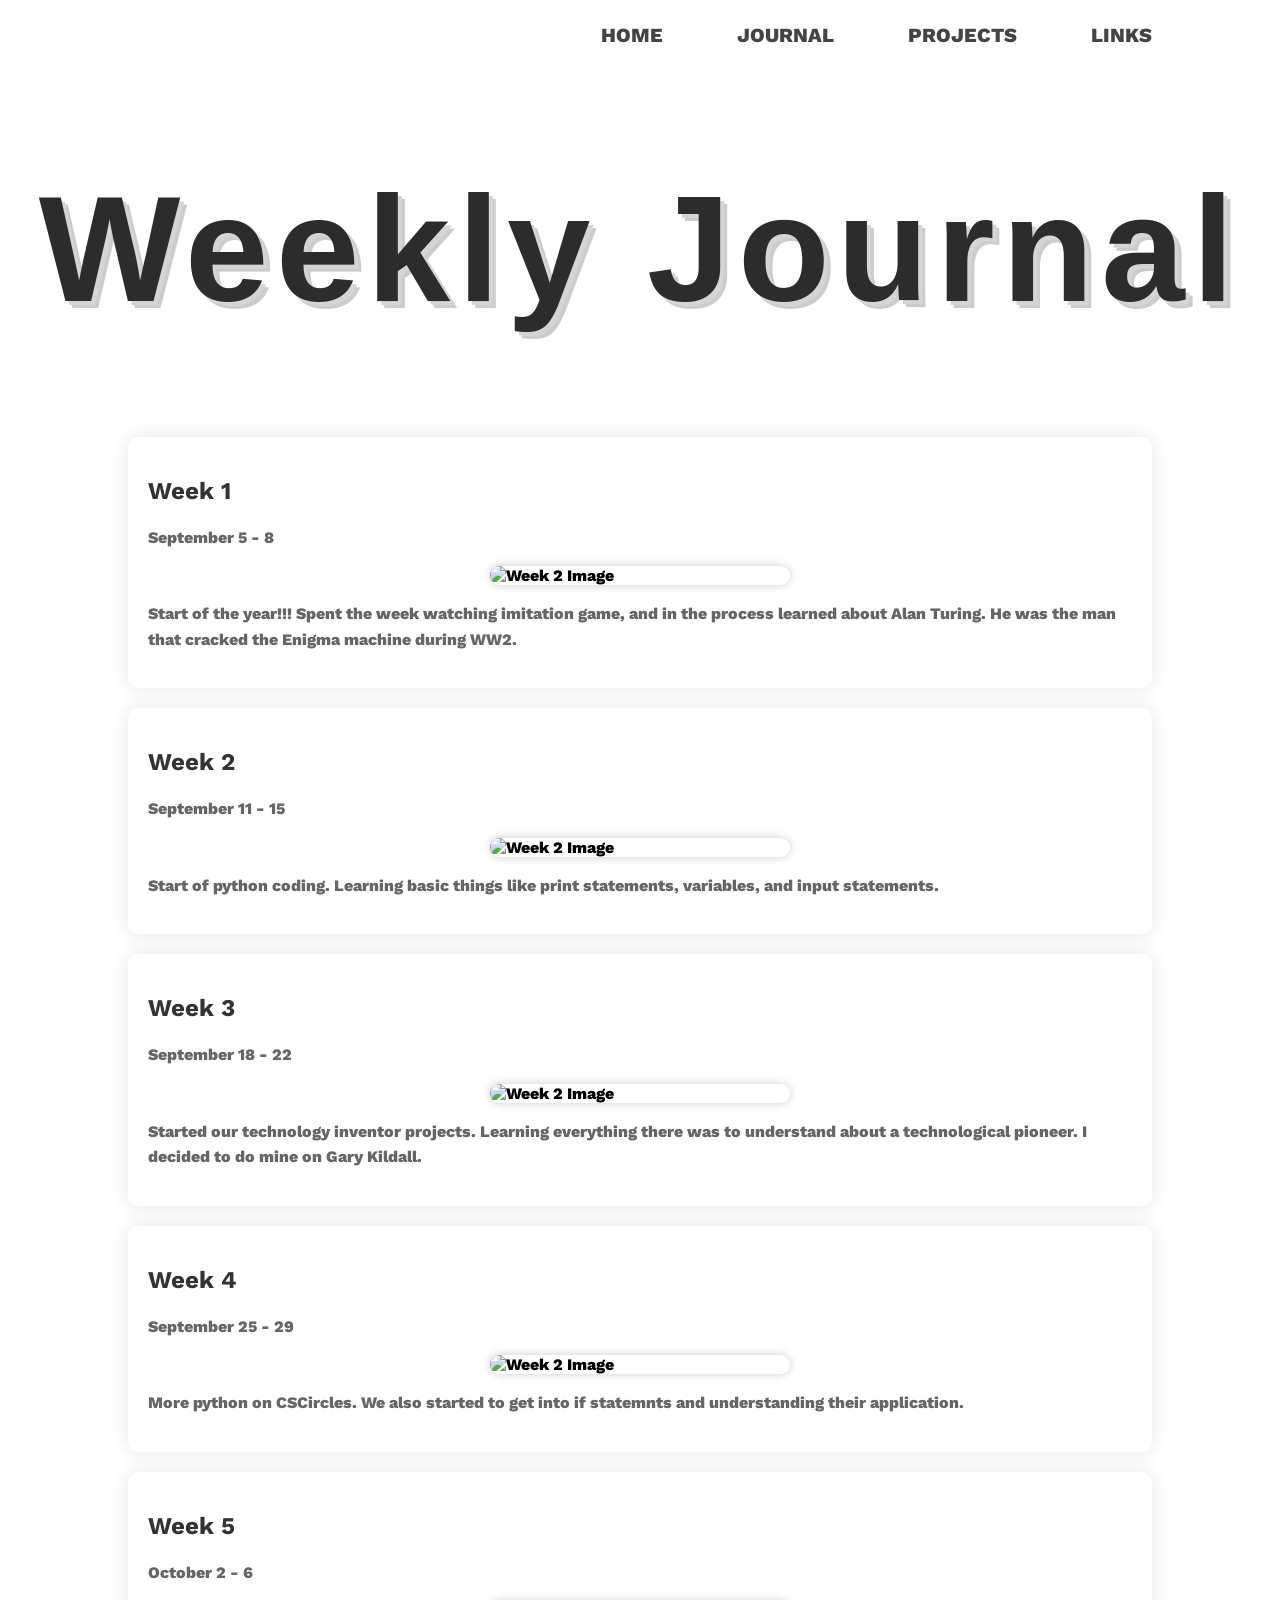
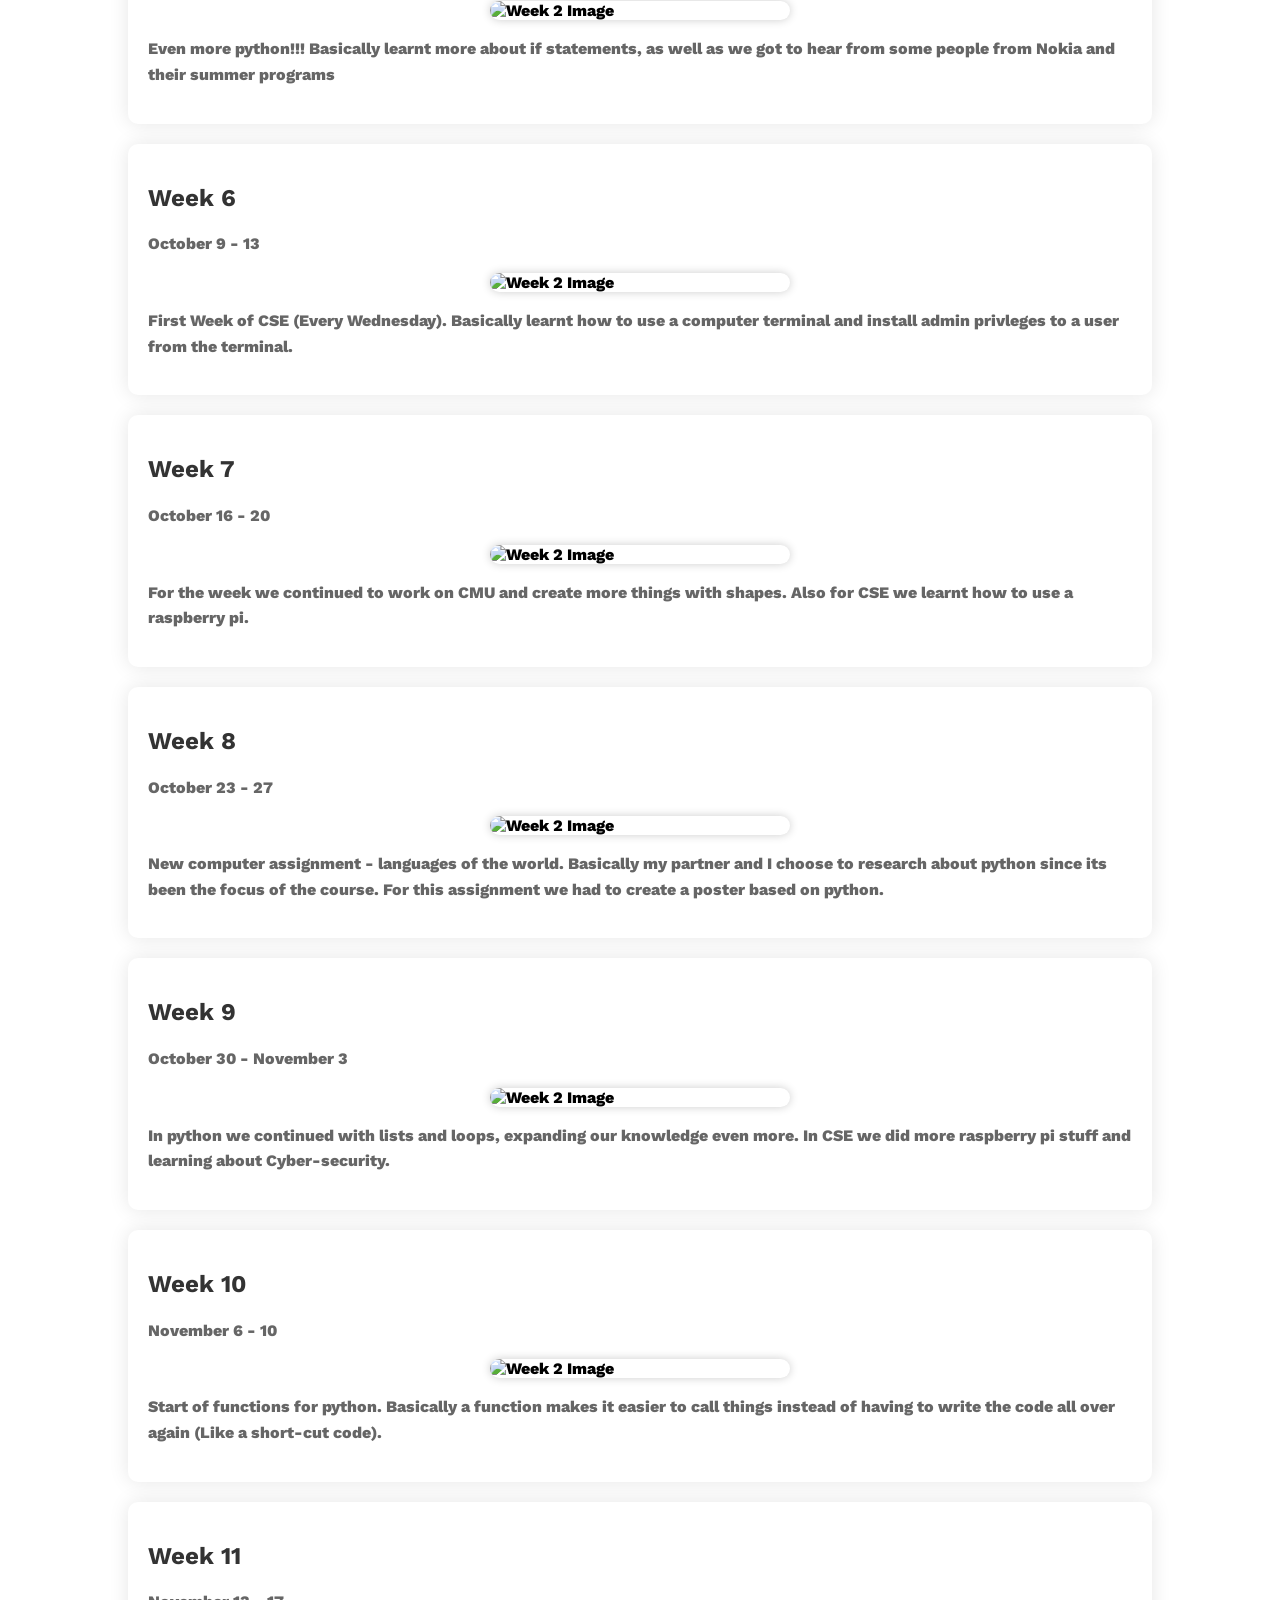
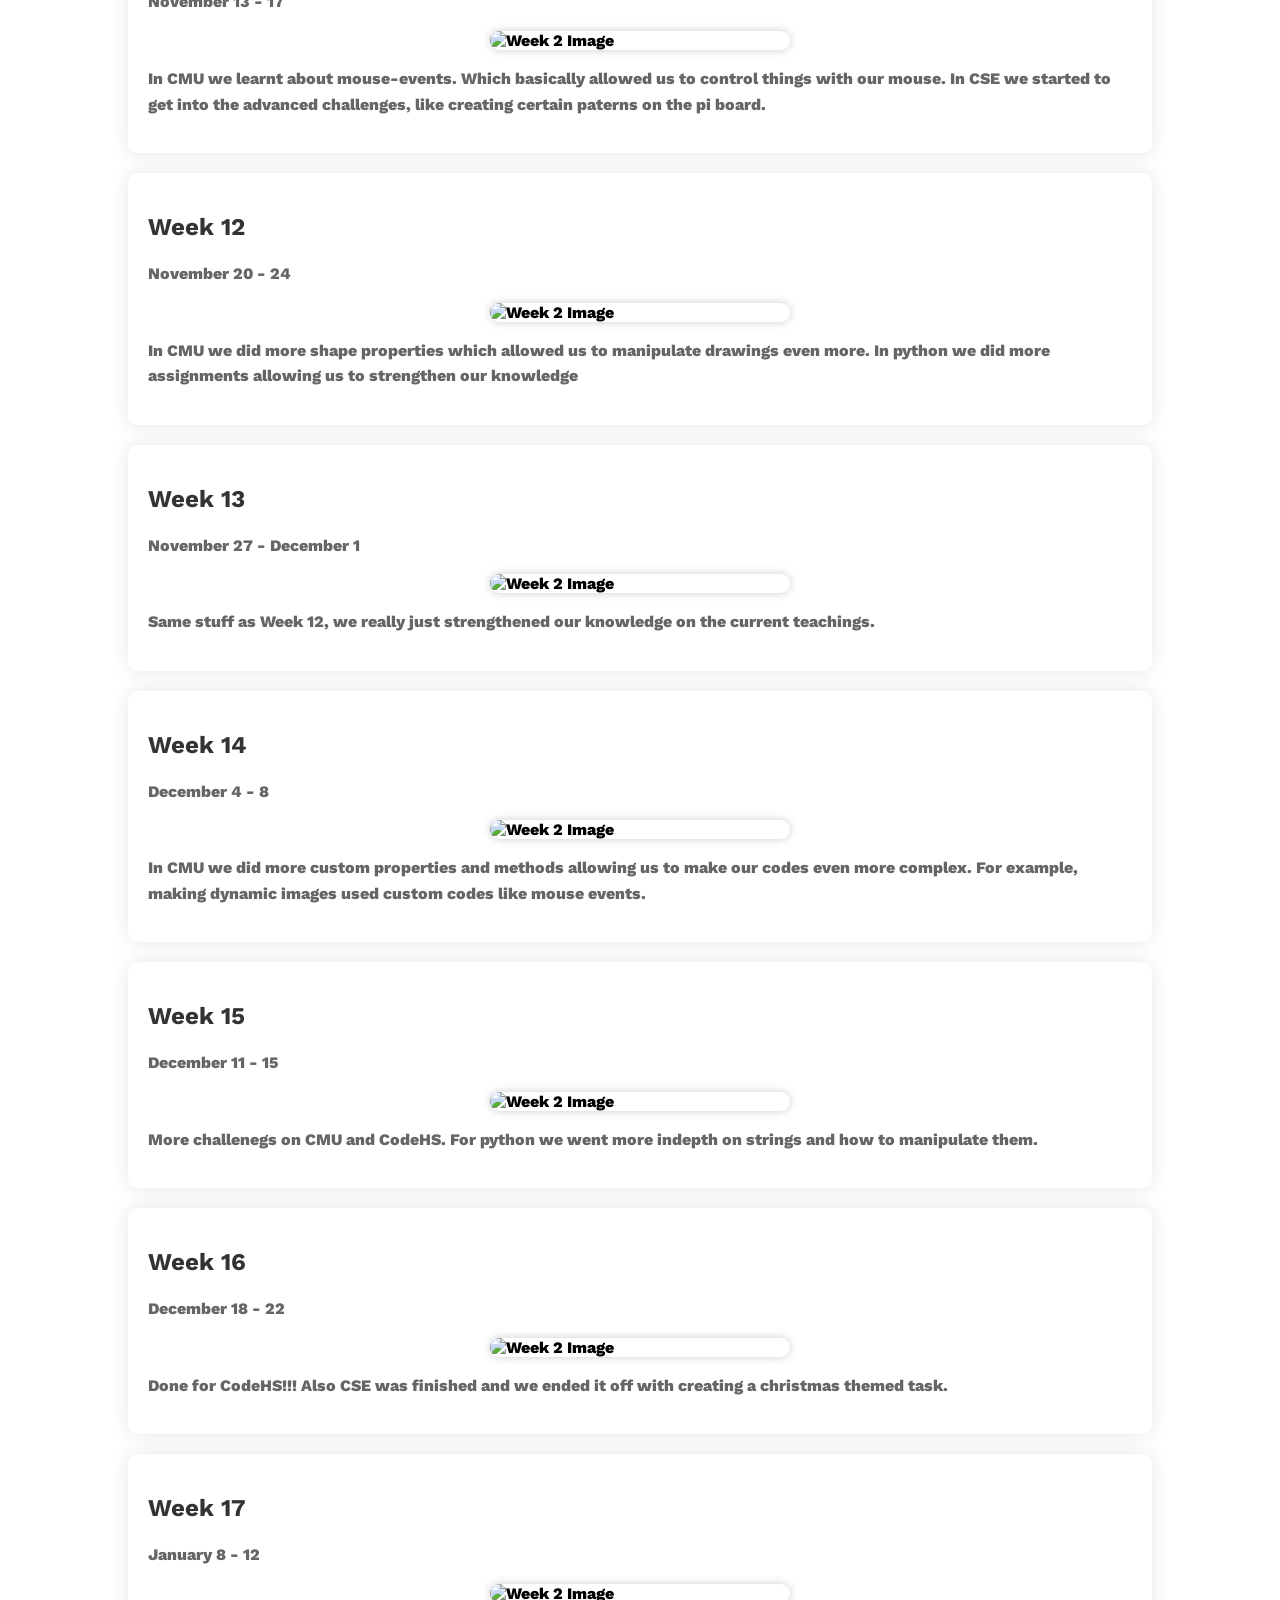
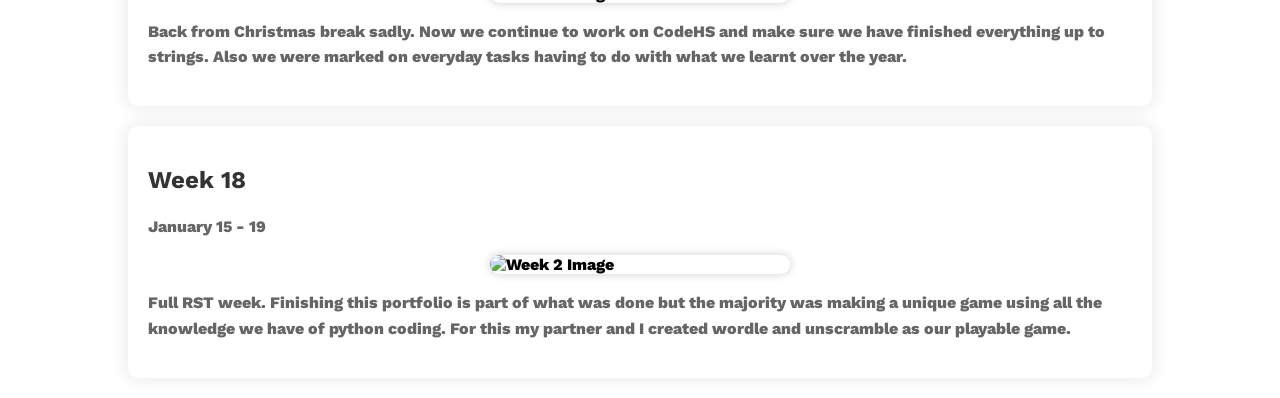
==== Portfolio/Journal.html @ 2f484452 "Co-authored-by: Chris129021 <Chris129021@users.noreply.github.com>" ====
<!DOCTYPE html>
<html lang="en">

  <header>
    <link rel="stylesheet" href="style.css">
    <link rel="stylesheet" href="styles.css">
    <div class="container">
      <h1 class="logo"></h1>

      <nav>
        <ul>
          <li><a href="index.html">Home</a></li>
          <li><a href="journal.html">Journal</a></li>
          <li><a href="projects.html">Projects</a></li>
          <li><a href="links.html">Links</a></li>
        </ul>
      </nav>
    </div>
  </header>
   <center><h1 class="journal">Weekly Journal</h1></center>

    <main>
        <section class="entry">
            <h2>Week 1 </h2>
            <p class="date">September 5 - 8 </p>
            <img src="images/week1.jpg" alt="Week 2 Image">
            <p> Start of the year!!! Spent the week watching imitation game, and in the process learned about Alan Turing. He was the man that cracked the Enigma machine during WW2. </p>
        </section>

        <section class="entry">
            <h2>Week 2</h2>
            <p class="date">September 11 - 15</p>
            <img src="images/week2.jpg" alt="Week 2 Image">
            <p>Start of python coding. Learning basic things like print statements, variables, and input statements.</p>
        </section>

        <section class="entry">
          <h2>Week 3</h2>
          <p class="date">September 18 - 22</p>
          <img src="images/week3.jpg" alt="Week 2 Image">
          <p>Started our technology inventor projects. Learning everything there was to understand about a technological pioneer. I decided to do mine on Gary Kildall. </p>
        </section>

        <section class="entry">
          <h2>Week 4</h2>
          <p class="date">September 25 - 29</p>
          <img src="images/week4.png" alt="Week 2 Image">
          <p>More python on CSCircles. We also started to get into if statemnts and understanding their application.</p>
        </section>

        <section class="entry">
          <h2>Week 5</h2>
          <p class="date">October 2 - 6</p>
          <img src="images/week5.jpg" alt="Week 2 Image">
          <p>Even more python!!! Basically learnt more about if statements, as well as we got to hear from some people from Nokia and their summer programs</p>
        </section>
      
        <section class="entry">
          <h2>Week 6</h2>
          <p class="date">October 9 - 13</p>
          <img src="images/week6.jpg" alt="Week 2 Image">
          <p>First Week of CSE (Every Wednesday). Basically learnt how to use a computer terminal and install admin privleges to a user from the terminal.</p>
        </section>
      
        <section class="entry">
            <h2>Week 7 </h2>
            <p class="date">October 16 - 20</p>
            <img src="images/week7.jpg" alt="Week 2 Image">
            <p>For the week we continued to work on CMU and create more things with shapes. Also for CSE we learnt how to use a raspberry pi.</p>
        </section>

        <section class="entry">
            <h2>Week 8</h2>
            <p class="date">October 23 - 27</p>
            <img src="images/week8.webp" alt="Week 2 Image">
            <p>New computer assignment - languages of the world. Basically my partner and I choose to research about python since its been the focus of the course. For this assignment we had to create a poster based on python. </p>
        </section>

        <section class="entry">
          <h2>Week 9</h2>
          <p class="date">October 30 - November 3</p>
          <img src="images/week9.png" alt="Week 2 Image">
          <p>In python we continued with lists and loops, expanding our knowledge even more. In CSE we did more raspberry pi stuff and learning about Cyber-security.</p>
        </section>

        <section class="entry">
          <h2>Week 10</h2>
          <p class="date">November 6 - 10</p>
          <img src="images/week10.jpg" alt="Week 2 Image">
          <p>Start of functions for python. Basically a function makes it easier to call things instead of having to write the code all over again (Like a short-cut code).</p>
        </section>

        <section class="entry">
          <h2>Week 11</h2>
          <p class="date">November 13 - 17</p>
          <img src="images/week11.png" alt="Week 2 Image">
          <p>In CMU we learnt about mouse-events. Which basically allowed us to control things with our mouse. In CSE we started to get into the advanced challenges, like creating certain paterns on the pi board.</p>
        </section>

        <section class="entry">
          <h2>Week 12</h2>
          <p class="date">November 20 - 24</p>
          <img src="images/week12.png" alt="Week 2 Image">
          <p>In CMU we did more shape properties which allowed us to manipulate drawings even more. In python we did more assignments allowing us to strengthen our knowledge</p>
        </section>
      
        <section class="entry">
            <h2>Week 13 </h2>
            <p class="date">November 27 - December 1</p>
            <img src="images/week13.png" alt="Week 2 Image">
            <p>Same stuff as Week 12, we really just strengthened our knowledge on the current teachings.</p>
        </section>

        <section class="entry">
            <h2>Week 14</h2>
            <p class="date">December 4 - 8</p>
            <img src="images/week14.png" alt="Week 2 Image">
            <p>In CMU we did more custom properties and methods allowing us to make our codes even more complex. For example, making dynamic images used custom codes like mouse events.</p>
        </section>

        <section class="entry">
          <h2>Week 15</h2>
          <p class="date">December 11 - 15</p>
          <img src="images/week15.webp" alt="Week 2 Image">
          <p>More challenegs on CMU and CodeHS. For python we went more indepth on strings and how to manipulate them. </p>
        </section>

        <section class="entry">
          <h2>Week 16</h2>
          <p class="date">December 18 - 22</p>
          <img src="images/week16.png" alt="Week 2 Image">
          <p>Done for CodeHS!!! Also CSE was finished and we ended it off with creating a christmas themed task. </p>
        </section>

        <section class="entry">
          <h2>Week 17</h2>
          <p class="date">January 8 - 12</p>
          <img src="images/week17.png" alt="Week 2 Image">
          <p>Back from Christmas break sadly. Now we continue to work on CodeHS and make sure we have finished everything up to strings. Also we were marked on everyday tasks having to do with what we learnt over the year.</p>
        </section>

        <section class="entry">
          <h2>Week 18</h2>
          <p class="date">January 15 - 19</p>
          <img src="images/week18.avif" alt="Week 2 Image">
          <p>Full RST week. Finishing this portfolio is part of what was done but the majority was making a unique game using all the knowledge we have of python coding. For this my partner and I created wordle and unscramble as our playable game. </p>
        </section>
    </main>
</body>
</html>
---- Portfolio/style.css ----
@import url('https://fonts.googleapis.com/css?family=Work+Sans:400,600');
body {
  margin: 0;
  background: url('https://images.pexels.com/photos/925743/pexels-photo-925743.jpeg?auto=compress&cs=tinysrgb&w=1260&h=750&dpr=2') no-repeat center center fixed;
  background-size: cover;
  font-family: 'Work Sans', sans-serif;
  font-weight: 800;
}

.container {
  width: 80%;
  margin: 0 auto;
}

header::after {
  content: '';
  display: table;
  clear: both;
}

.logo {
  float: left;
  padding: 10px 0;
}

nav {
  float: right;
}

nav ul {
  margin: 0;
  padding: 0;
  list-style: none;
}

nav li {
  display: inline-block;
  margin-left: 70px;
  padding-top: 23px;

  position: relative;
}

nav a {
  color: #444;
  text-decoration: none;
  text-transform: uppercase;
  font-size: 20px;
}

nav a:hover {
  color: #000;
}

nav a::before {
  content: '';
  display: block;
  height: 5px;
  background-color: #444;

  position: absolute;
  top: 0;
  width: 0%;

  transition: all ease-in-out 250ms;
}

nav a:hover::before {
  width: 100%;
}
---- Portfolio/styles.css ----
.container {
    width: 80%;
    margin: 0 auto;
  }

  main {
    width: 80%;
    margin: 20px auto;
  }

  section {
    background-color: #fff;
    padding: 20px;
    margin-bottom: 20px;
    border-radius: 10px;
    box-shadow: 0 0 20px rgba(0, 0, 0, 0.1);
    position: relative;
    overflow: hidden;
    transition: transform 0.3s ease-in-out;
  }

  section:hover {
    transform: scale(1.03);
  }

  section img {
    max-width: 100%;
    height: auto;
    border-radius: 10px;
    margin-bottom: 20px;
    display: block;
    margin: 0 auto;
    box-shadow: 0 0 10px rgba(0, 0, 0, 0.2);
    max-width: 300px;
    transition: transform 0.3s ease-in-out;
  }

  section:hover img {
    transform: scale(0.9);
  }

  section .overlay {
    position: absolute;
    top: 0;
    left: 0;
    width: 100%;
    height: 100%;
    background: rgba(29, 202, 255, 0.7); /* Adjust the color and opacity */
    opacity: 0;
    transition: opacity 0.3s ease-in-out;
  }

  section:hover .overlay {
    opacity: 1;
  }

  h2 {
    color: #333;
    font-size: 1.5em;
  }

  p {
    color: #666;
    line-height: 1.6;
  }


.journal {
  font-size: 150px;
  font-family: sans-serif;
  color: #2c2c2c;
  letter-spacing: .05em;
  text-shadow: 
    4px 4px 0px #d5d5d5, 
    7px 7px 0px rgba(0, 0, 0, 0.2);
}
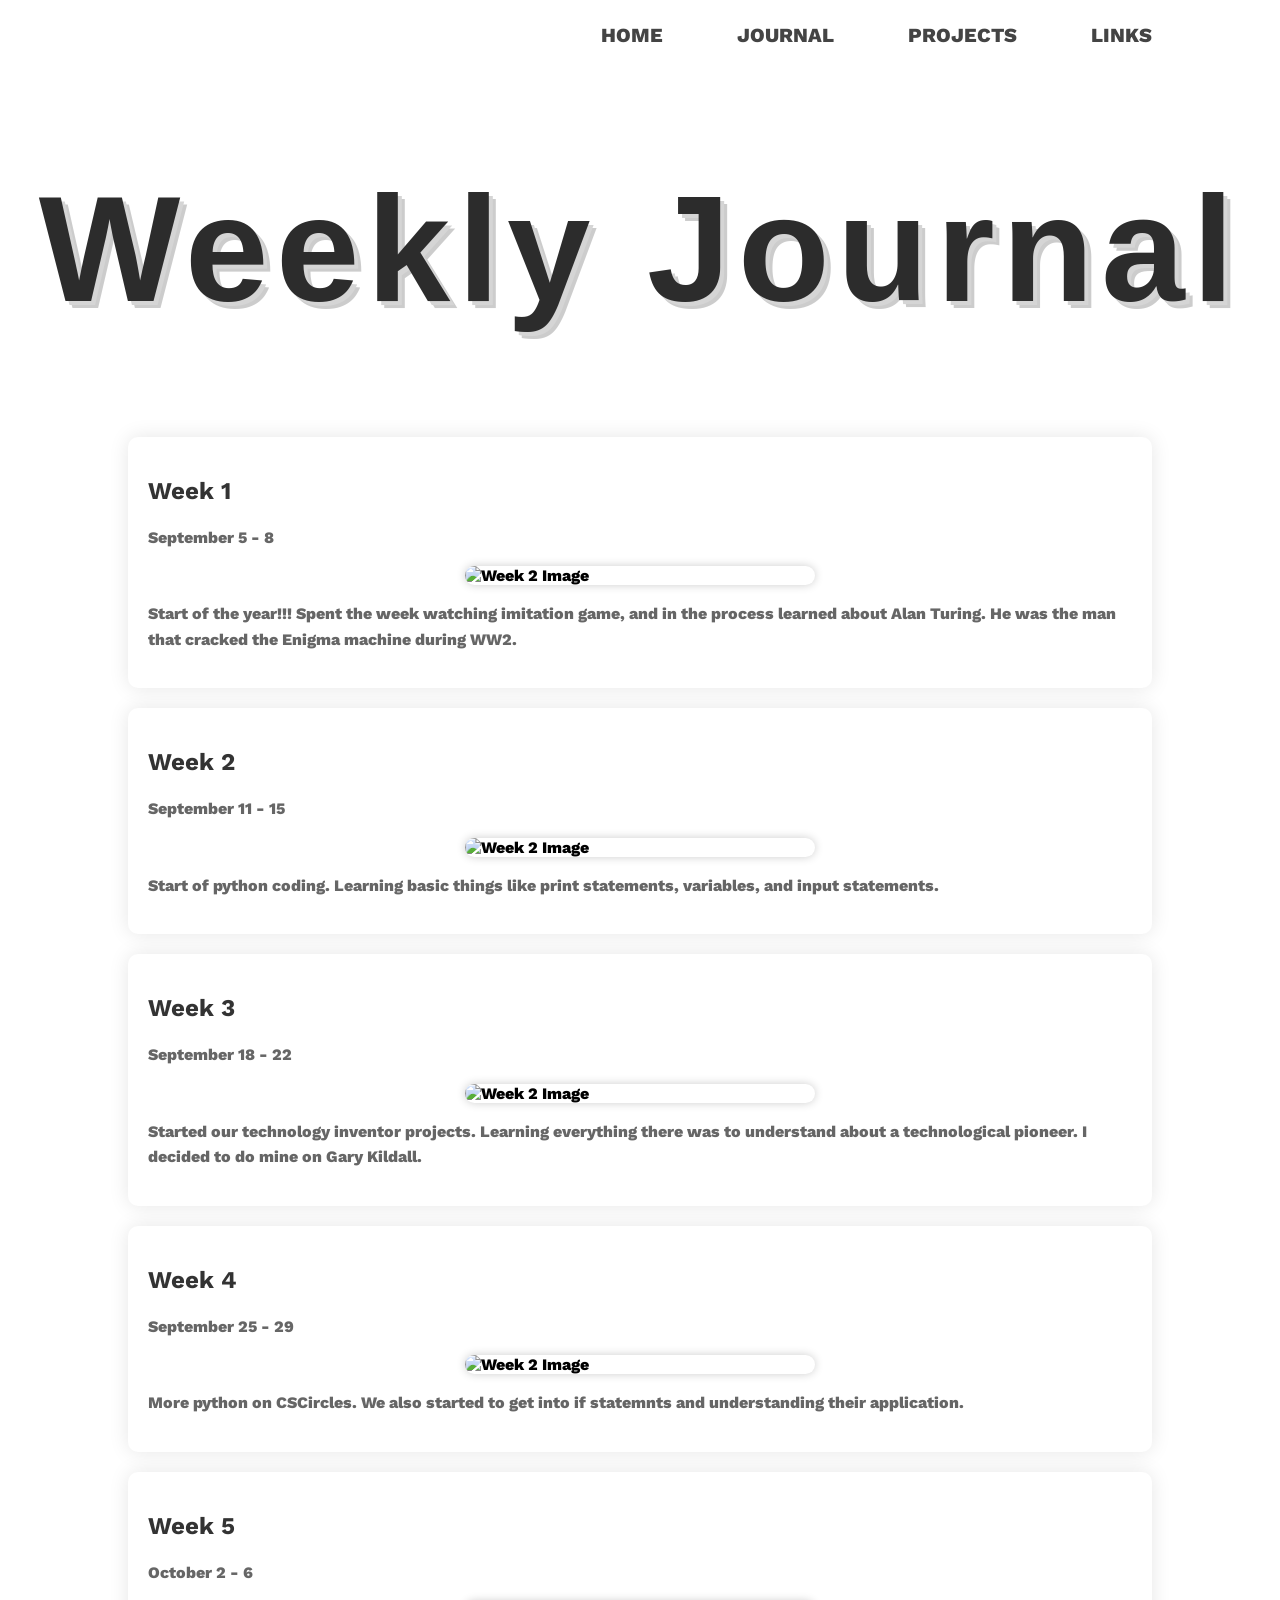
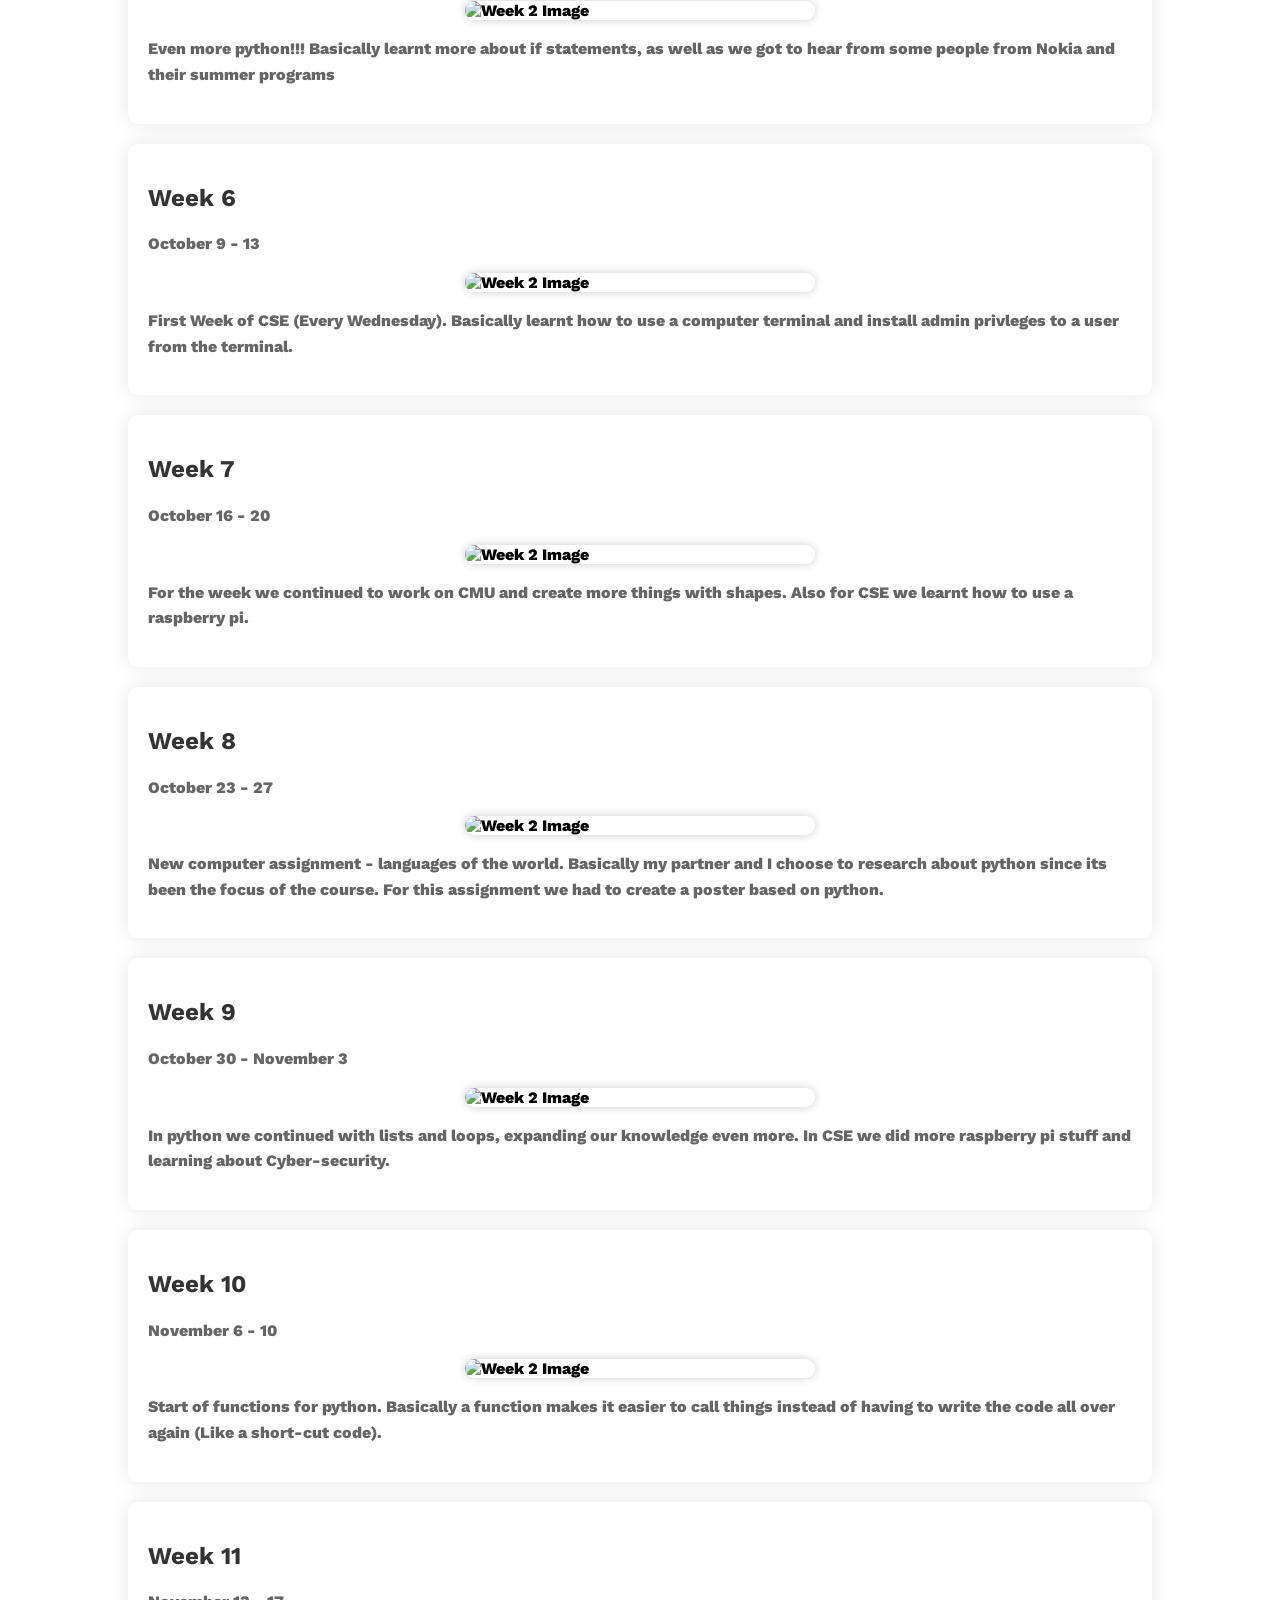
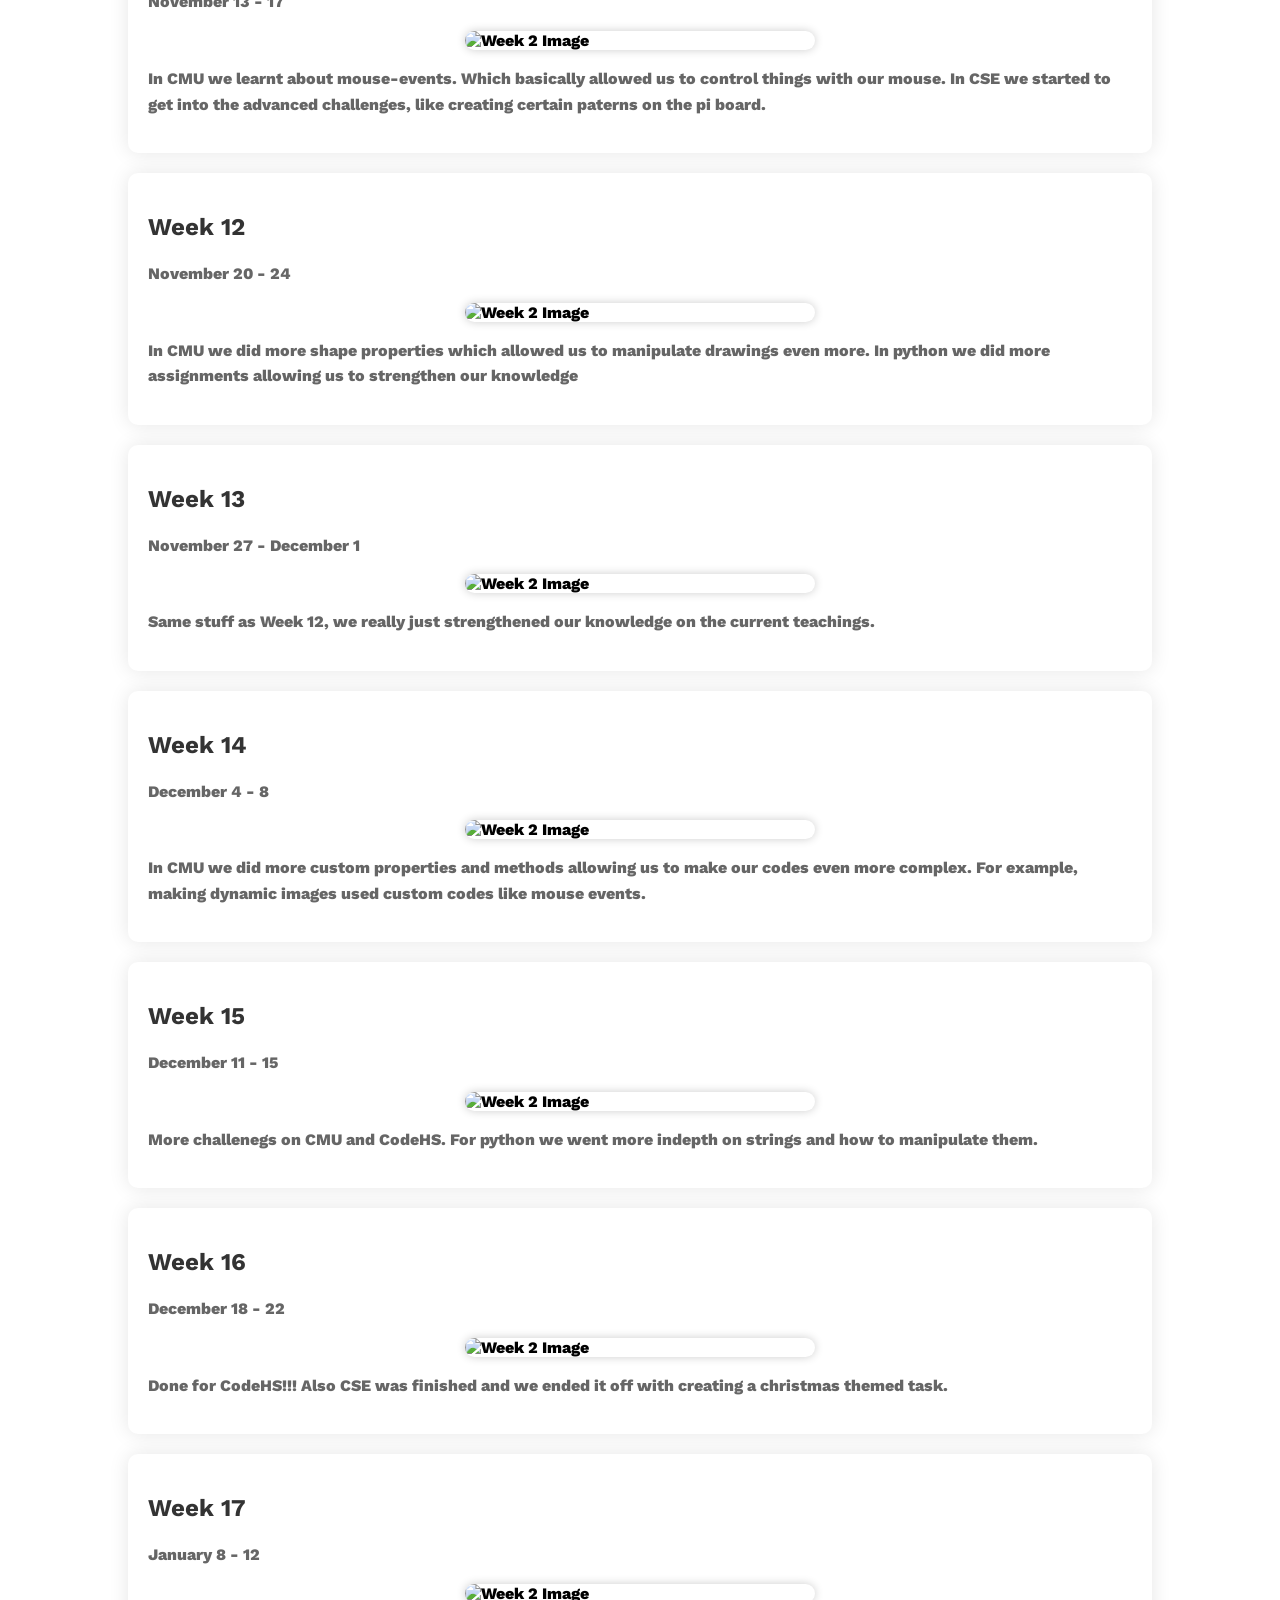
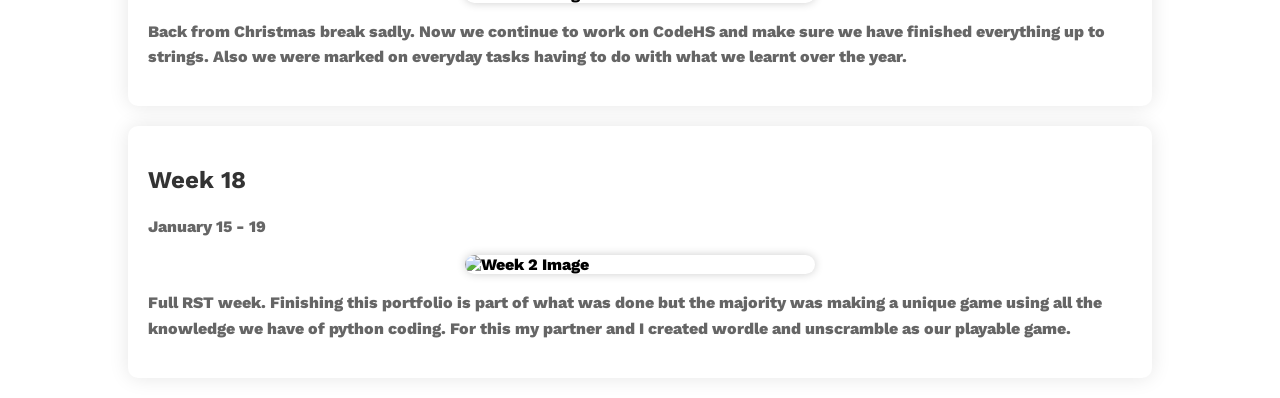
==== commit ae27f594: "added pictures" ====
--- a/Portfolio/Journal.html
+++ b/Portfolio/Journal.html
@@ -1,150 +1,150 @@
 <!DOCTYPE html>
-<html lang="en">
+  <html lang="en">
 
-  <header>
-    <link rel="stylesheet" href="style.css">
-    <link rel="stylesheet" href="styles.css">
-    <div class="container">
-      <h1 class="logo"></h1>
+    <header>
+      <link rel="stylesheet" href="style.css">
+      <link rel="stylesheet" href="styles.css">
+      <div class="container">
+        <h1 class="logo"></h1>
 
-      <nav>
-        <ul>
-          <li><a href="index.html">Home</a></li>
-          <li><a href="journal.html">Journal</a></li>
-          <li><a href="projects.html">Projects</a></li>
-          <li><a href="links.html">Links</a></li>
-        </ul>
-      </nav>
-    </div>
-  </header>
-   <center><h1 class="journal">Weekly Journal</h1></center>
+        <nav>
+          <ul>
+            <li><a href="index.html">Home</a></li>
+            <li><a href="journal.html">Journal</a></li>
+            <li><a href="projects.html">Projects</a></li>
+            <li><a href="links.html">Links</a></li>
+          </ul>
+        </nav>
+      </div>
+    </header>
+      <center><h1 class="journal">Weekly Journal</h1></center>
 
-    <main>
-        <section class="entry">
-            <h2>Week 1 </h2>
-            <p class="date">September 5 - 8 </p>
-            <img src="images/week1.jpg" alt="Week 2 Image">
-            <p> Start of the year!!! Spent the week watching imitation game, and in the process learned about Alan Turing. He was the man that cracked the Enigma machine during WW2. </p>
-        </section>
+      <main>
+          <section class="entry">
+              <h2>Week 1 </h2>
+              <p class="date">September 5 - 8 </p>
+              <img src="images/week1.jpg" alt="Week 2 Image">
+              <p> Start of the year!!! Spent the week watching imitation game, and in the process learned about Alan Turing. He was the man that cracked the Enigma machine during WW2. </p>
+          </section>
 
-        <section class="entry">
-            <h2>Week 2</h2>
-            <p class="date">September 11 - 15</p>
-            <img src="images/week2.jpg" alt="Week 2 Image">
-            <p>Start of python coding. Learning basic things like print statements, variables, and input statements.</p>
-        </section>
+          <section class="entry">
+              <h2>Week 2</h2>
+              <p class="date">September 11 - 15</p>
+              <img src="images/week2.jpg" alt="Week 2 Image">
+              <p>Start of python coding. Learning basic things like print statements, variables, and input statements.</p>
+          </section>
 
-        <section class="entry">
-          <h2>Week 3</h2>
-          <p class="date">September 18 - 22</p>
-          <img src="images/week3.jpg" alt="Week 2 Image">
-          <p>Started our technology inventor projects. Learning everything there was to understand about a technological pioneer. I decided to do mine on Gary Kildall. </p>
-        </section>
+          <section class="entry">
+            <h2>Week 3</h2>
+            <p class="date">September 18 - 22</p>
+            <img src="images/week3.jpg" alt="Week 2 Image">
+            <p>Started our technology inventor projects. Learning everything there was to understand about a technological pioneer. I decided to do mine on Gary Kildall. </p>
+          </section>
 
-        <section class="entry">
-          <h2>Week 4</h2>
-          <p class="date">September 25 - 29</p>
-          <img src="images/week4.png" alt="Week 2 Image">
-          <p>More python on CSCircles. We also started to get into if statemnts and understanding their application.</p>
-        </section>
+          <section class="entry">
+            <h2>Week 4</h2>
+            <p class="date">September 25 - 29</p>
+            <img src="images/week4.png" alt="Week 2 Image">
+            <p>More python on CSCircles. We also started to get into if statemnts and understanding their application.</p>
+          </section>
 
-        <section class="entry">
-          <h2>Week 5</h2>
-          <p class="date">October 2 - 6</p>
-          <img src="images/week5.jpg" alt="Week 2 Image">
-          <p>Even more python!!! Basically learnt more about if statements, as well as we got to hear from some people from Nokia and their summer programs</p>
-        </section>
-      
-        <section class="entry">
-          <h2>Week 6</h2>
-          <p class="date">October 9 - 13</p>
-          <img src="images/week6.jpg" alt="Week 2 Image">
-          <p>First Week of CSE (Every Wednesday). Basically learnt how to use a computer terminal and install admin privleges to a user from the terminal.</p>
-        </section>
-      
-        <section class="entry">
-            <h2>Week 7 </h2>
-            <p class="date">October 16 - 20</p>
-            <img src="images/week7.jpg" alt="Week 2 Image">
-            <p>For the week we continued to work on CMU and create more things with shapes. Also for CSE we learnt how to use a raspberry pi.</p>
-        </section>
+          <section class="entry">
+            <h2>Week 5</h2>
+            <p class="date">October 2 - 6</p>
+            <img src="images/week5.jpg" alt="Week 2 Image">
+            <p>Even more python!!! Basically learnt more about if statements, as well as we got to hear from some people from Nokia and their summer programs</p>
+          </section>
+            
+          <section class="entry">
+            <h2>Week 6</h2>
+            <p class="date">October 9 - 13</p>
+            <img src="images/week6.jpg" alt="Week 2 Image">
+            <p>First Week of CSE (Every Wednesday). Basically learnt how to use a computer terminal and install admin privleges to a user from the terminal.</p>
+          </section>
+            
+          <section class="entry">
+              <h2>Week 7 </h2>
+              <p class="date">October 16 - 20</p>
+              <img src="images/week7.jpg" alt="Week 2 Image">
+              <p>For the week we continued to work on CMU and create more things with shapes. Also for CSE we learnt how to use a raspberry pi.</p>
+          </section>
 
-        <section class="entry">
-            <h2>Week 8</h2>
-            <p class="date">October 23 - 27</p>
-            <img src="images/week8.webp" alt="Week 2 Image">
-            <p>New computer assignment - languages of the world. Basically my partner and I choose to research about python since its been the focus of the course. For this assignment we had to create a poster based on python. </p>
-        </section>
+          <section class="entry">
+              <h2>Week 8</h2>
+              <p class="date">October 23 - 27</p>
+              <img src="images/week8.webp" alt="Week 2 Image">
+              <p>New computer assignment - languages of the world. Basically my partner and I choose to research about python since its been the focus of the course. For this assignment we had to create a poster based on python. </p>
+          </section>
 
-        <section class="entry">
-          <h2>Week 9</h2>
-          <p class="date">October 30 - November 3</p>
-          <img src="images/week9.png" alt="Week 2 Image">
-          <p>In python we continued with lists and loops, expanding our knowledge even more. In CSE we did more raspberry pi stuff and learning about Cyber-security.</p>
-        </section>
+          <section class="entry">
+            <h2>Week 9</h2>
+            <p class="date">October 30 - November 3</p>
+            <img src="images/week9.png" alt="Week 2 Image">
+            <p>In python we continued with lists and loops, expanding our knowledge even more. In CSE we did more raspberry pi stuff and learning about Cyber-security.</p>
+          </section>
 
-        <section class="entry">
-          <h2>Week 10</h2>
-          <p class="date">November 6 - 10</p>
-          <img src="images/week10.jpg" alt="Week 2 Image">
-          <p>Start of functions for python. Basically a function makes it easier to call things instead of having to write the code all over again (Like a short-cut code).</p>
-        </section>
+          <section class="entry">
+            <h2>Week 10</h2>
+            <p class="date">November 6 - 10</p>
+            <img src="images/week10.jpg" alt="Week 2 Image">
+            <p>Start of functions for python. Basically a function makes it easier to call things instead of having to write the code all over again (Like a short-cut code).</p>
+          </section>
 
-        <section class="entry">
-          <h2>Week 11</h2>
-          <p class="date">November 13 - 17</p>
-          <img src="images/week11.png" alt="Week 2 Image">
-          <p>In CMU we learnt about mouse-events. Which basically allowed us to control things with our mouse. In CSE we started to get into the advanced challenges, like creating certain paterns on the pi board.</p>
-        </section>
+          <section class="entry">
+            <h2>Week 11</h2>
+            <p class="date">November 13 - 17</p>
+            <img src="images/week11.png" alt="Week 2 Image">
+            <p>In CMU we learnt about mouse-events. Which basically allowed us to control things with our mouse. In CSE we started to get into the advanced challenges, like creating certain paterns on the pi board.</p>
+          </section>
 
-        <section class="entry">
-          <h2>Week 12</h2>
-          <p class="date">November 20 - 24</p>
-          <img src="images/week12.png" alt="Week 2 Image">
-          <p>In CMU we did more shape properties which allowed us to manipulate drawings even more. In python we did more assignments allowing us to strengthen our knowledge</p>
-        </section>
-      
-        <section class="entry">
-            <h2>Week 13 </h2>
-            <p class="date">November 27 - December 1</p>
-            <img src="images/week13.png" alt="Week 2 Image">
-            <p>Same stuff as Week 12, we really just strengthened our knowledge on the current teachings.</p>
-        </section>
+          <section class="entry">
+            <h2>Week 12</h2>
+            <p class="date">November 20 - 24</p>
+            <img src="images/week12.png" alt="Week 2 Image">
+            <p>In CMU we did more shape properties which allowed us to manipulate drawings even more. In python we did more assignments allowing us to strengthen our knowledge</p>
+          </section>
+            
+          <section class="entry">
+              <h2>Week 13 </h2>
+              <p class="date">November 27 - December 1</p>
+              <img src="images/week13.png" alt="Week 2 Image">
+              <p>Same stuff as Week 12, we really just strengthened our knowledge on the current teachings.</p>
+          </section>
 
-        <section class="entry">
-            <h2>Week 14</h2>
-            <p class="date">December 4 - 8</p>
-            <img src="images/week14.png" alt="Week 2 Image">
-            <p>In CMU we did more custom properties and methods allowing us to make our codes even more complex. For example, making dynamic images used custom codes like mouse events.</p>
-        </section>
+          <section class="entry">
+              <h2>Week 14</h2>
+              <p class="date">December 4 - 8</p>
+              <img src="images/week14.png" alt="Week 2 Image">
+              <p>In CMU we did more custom properties and methods allowing us to make our codes even more complex. For example, making dynamic images used custom codes like mouse events.</p>
+          </section>
 
-        <section class="entry">
-          <h2>Week 15</h2>
-          <p class="date">December 11 - 15</p>
-          <img src="images/week15.webp" alt="Week 2 Image">
-          <p>More challenegs on CMU and CodeHS. For python we went more indepth on strings and how to manipulate them. </p>
-        </section>
+          <section class="entry">
+            <h2>Week 15</h2>
+            <p class="date">December 11 - 15</p>
+            <img src="images/week15.webp" alt="Week 2 Image">
+            <p>More challenegs on CMU and CodeHS. For python we went more indepth on strings and how to manipulate them. </p>
+          </section>
 
-        <section class="entry">
-          <h2>Week 16</h2>
-          <p class="date">December 18 - 22</p>
-          <img src="images/week16.png" alt="Week 2 Image">
-          <p>Done for CodeHS!!! Also CSE was finished and we ended it off with creating a christmas themed task. </p>
-        </section>
+          <section class="entry">
+            <h2>Week 16</h2>
+            <p class="date">December 18 - 22</p>
+            <img src="images/week16.png" alt="Week 2 Image">
+            <p>Done for CodeHS!!! Also CSE was finished and we ended it off with creating a christmas themed task. </p>
+          </section>
 
-        <section class="entry">
-          <h2>Week 17</h2>
-          <p class="date">January 8 - 12</p>
-          <img src="images/week17.png" alt="Week 2 Image">
-          <p>Back from Christmas break sadly. Now we continue to work on CodeHS and make sure we have finished everything up to strings. Also we were marked on everyday tasks having to do with what we learnt over the year.</p>
-        </section>
+          <section class="entry">
+            <h2>Week 17</h2>
+            <p class="date">January 8 - 12</p>
+            <img src="images/week17.png" alt="Week 2 Image">
+            <p>Back from Christmas break sadly. Now we continue to work on CodeHS and make sure we have finished everything up to strings. Also we were marked on everyday tasks having to do with what we learnt over the year.</p>
+          </section>
 
-        <section class="entry">
-          <h2>Week 18</h2>
-          <p class="date">January 15 - 19</p>
-          <img src="images/week18.avif" alt="Week 2 Image">
-          <p>Full RST week. Finishing this portfolio is part of what was done but the majority was making a unique game using all the knowledge we have of python coding. For this my partner and I created wordle and unscramble as our playable game. </p>
-        </section>
-    </main>
-</body>
-</html>+          <section class="entry">
+            <h2>Week 18</h2>
+            <p class="date">January 15 - 19</p>
+            <img src="images/week18.avif" alt="Week 2 Image">
+            <p>Full RST week. Finishing this portfolio is part of what was done but the majority was making a unique game using all the knowledge we have of python coding. For this my partner and I created wordle and unscramble as our playable game. </p>
+          </section>
+      </main>
+  </body>
+  </html>
--- a/Portfolio/styles.css
+++ b/Portfolio/styles.css
@@ -1,78 +1,79 @@
+.container {
+  width: 80%;
+  margin: 0 auto;
+}
 
+main {
+  width: 80%;
+  margin: 20px auto;
+}
 
-.container {
-    width: 80%;
-    margin: 0 auto;
-  }
+section {
+  background-color: #fff;
+  padding: 20px;
+  margin-bottom: 20px;
+  border-radius: 10px;
+  box-shadow: 0 0 20px rgba(0, 0, 0, 0.1);
+  position: relative;
+  overflow: hidden;
+  transition: transform 0.3s ease-in-out;
+}
 
-  main {
-    width: 80%;
-    margin: 20px auto;
-  }
+section:hover {
+  transform: scale(1.03);
+}
 
-  section {
-    background-color: #fff;
-    padding: 20px;
-    margin-bottom: 20px;
-    border-radius: 10px;
-    box-shadow: 0 0 20px rgba(0, 0, 0, 0.1);
-    position: relative;
-    overflow: hidden;
-    transition: transform 0.3s ease-in-out;
-  }
+section img, 
+section video {
+  max-width: 100%;
+  height: auto;
+  border-radius: 10px;
+  margin-bottom: 20px;
+  display: block;
+  margin: 0 auto;
+  box-shadow: 0 0 10px rgba(0, 0, 0, 0.2);
+  max-width: 350px;
+  transition: transform 0.3s ease-in-out;
+}
 
-  section:hover {
-    transform: scale(1.03);
-  }
+section:hover img,
+section:hover video
+{
+  transform: scale(0.9);
+}
 
-  section img {
-    max-width: 100%;
-    height: auto;
-    border-radius: 10px;
-    margin-bottom: 20px;
-    display: block;
-    margin: 0 auto;
-    box-shadow: 0 0 10px rgba(0, 0, 0, 0.2);
-    max-width: 300px;
-    transition: transform 0.3s ease-in-out;
-  }
+section .overlay {
+  position: absolute;
+  top: 0;
+  left: 0;
+  width: 100%;
+  height: 100%;
+  background: rgba(29, 202, 255, 0.7); /* Adjust the color and opacity */
+  opacity: 0;
+  transition: opacity 0.3s ease-in-out;
+}
 
-  section:hover img {
-    transform: scale(0.9);
-  }
+section:hover .overlay {
+  opacity: 1;
+}
 
-  section .overlay {
-    position: absolute;
-    top: 0;
-    left: 0;
-    width: 100%;
-    height: 100%;
-    background: rgba(29, 202, 255, 0.7); /* Adjust the color and opacity */
-    opacity: 0;
-    transition: opacity 0.3s ease-in-out;
-  }
+h2 {
+  color: #333;
+  font-size: 1.5em;
+}
 
-  section:hover .overlay {
-    opacity: 1;
-  }
-
-  h2 {
-    color: #333;
-    font-size: 1.5em;
-  }
-
-  p {
-    color: #666;
-    line-height: 1.6;
-  }
+p {
+  color: #666;
+  line-height: 1.6;
+}
 
 
 .journal {
-  font-size: 150px;
-  font-family: sans-serif;
-  color: #2c2c2c;
-  letter-spacing: .05em;
-  text-shadow: 
-    4px 4px 0px #d5d5d5, 
-    7px 7px 0px rgba(0, 0, 0, 0.2);
+font-size: 150px;
+font-family: sans-serif;
+color: #2c2c2c;
+letter-spacing: .05em;
+text-shadow: 
+  4px 4px 0px #d5d5d5, 
+  7px 7px 0px rgba(0, 0, 0, 0.2);
 }
